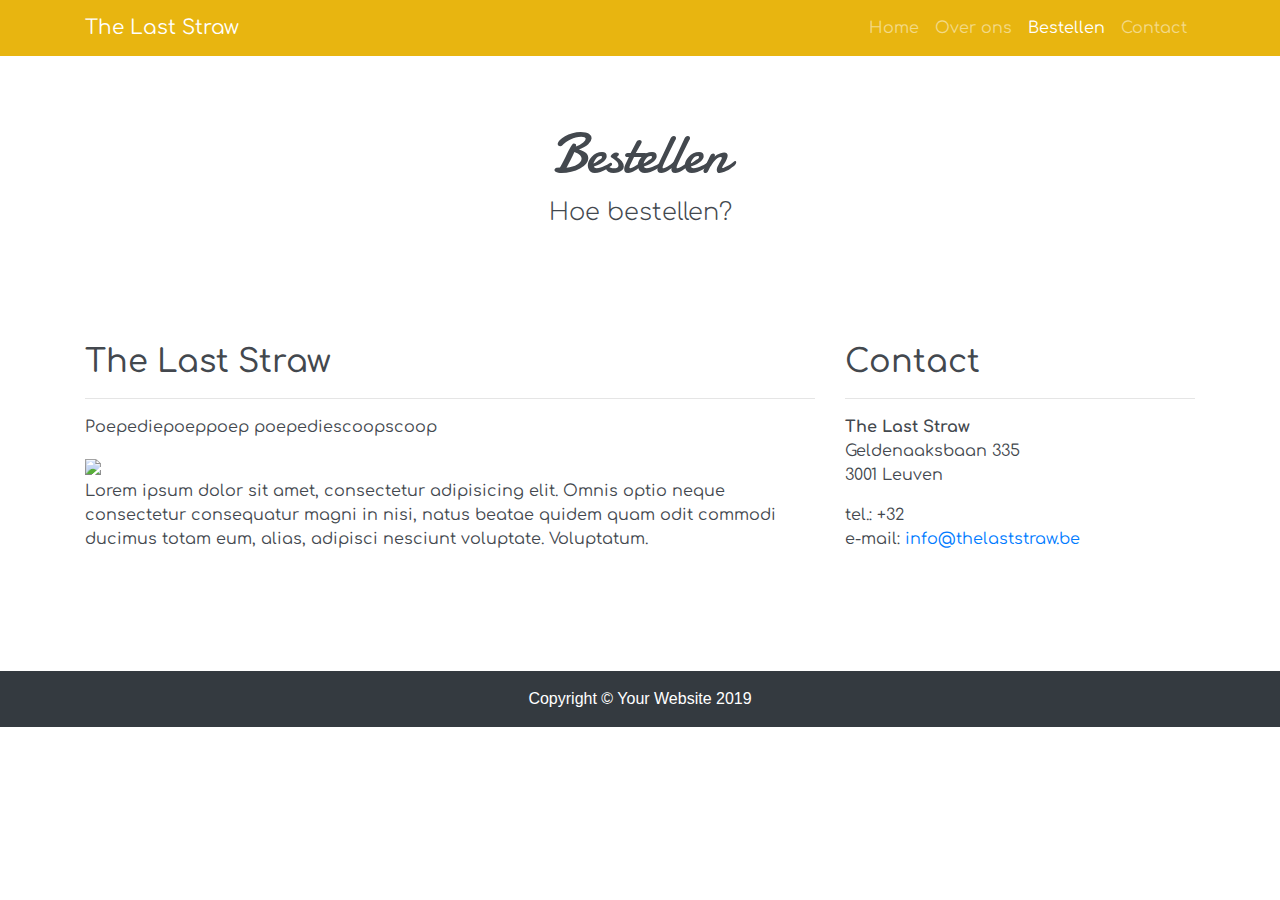
==== Bestellen.html @ 6fdafc77 "initial commit" ====
<!DOCTYPE html>
<html lang="en">

<head>
<link href="https://fonts.googleapis.com/css?family=Comfortaa|Damion" rel="stylesheet">
  <meta charset="utf-8">
  <meta name="viewport" content="width=device-width, initial-scale=1, shrink-to-fit=no">
  <meta name="description" content="">
  <meta name="author" content="">

  <title>Business Frontpage - Start Bootstrap Template</title>

  <!-- Bootstrap core CSS -->
  <link href="vendor/bootstrap/css/bootstrap.min.css" rel="stylesheet">

  <!-- Custom styles for this template -->
  <link href="css/business-frontpage.css" rel="stylesheet">

</head>

<body>

  <!-- Navigation -->
  <nav class="navbar navbar-expand-lg navbar-dark yellow fixed-top">
    <div class="container">
      <a class="navbar-brand font" href="#">The Last Straw</a>
      <button class="navbar-toggler" type="button" data-toggle="collapse" data-target="#navbarResponsive" aria-controls="navbarResponsive" aria-expanded="false" aria-label="Toggle navigation">
        <span class="navbar-toggler-icon"></span>
      </button>
      <div class="collapse navbar-collapse font" id="navbarResponsive">
        <ul class="navbar-nav ml-auto">
          <li class="nav-item">
            <a class="nav-link" href="index.html">Home
            </a>
          </li>
          <li class="nav-item">
            <a class="nav-link" href="OverOns.html">Over ons</a>
          </li>
          <li class="nav-item active">
            <a class="nav-link" href="Bestellen.html">Bestellen</a>
          </li>
          <li class="nav-item">
            <a class="nav-link" href="Contact.html">Contact</a>
          </li>
        </ul>
      </div>
    </div>
  </nav>

  <!-- Header -->
  <header class="py-3 mb-5 white">
    <div class="container h-100">
      <div class="row h-100 align-items-center">
        <div class="col-lg-12">
          <h1 class="display-4 zwart mt-5 mb-2 text-center">Bestellen</h1>
          <p class="lead mb-5 zwart ondertitel font text-center">Hoe bestellen?</p>
        </div>
      </div>
    </div>
  </header>

  <!-- Page Content -->
  <div class="container">

    <div class="row font">
      <div class="col-md-8 mb-5">
        <h2>The Last Straw</h2>
        <hr>
        <p class="justify font">Poepediepoeppoep poepediescoopscoop</p>
        <img src="Images/Straws.jpg" class="img-fluid">
          <p>Lorem ipsum dolor sit amet, consectetur adipisicing elit. Omnis optio neque consectetur consequatur magni in nisi, natus beatae quidem quam odit commodi ducimus totam eum, alias, adipisci nesciunt voluptate. Voluptatum.</p>
        
      </div>
      <div class="col-md-4 mb-5">
        <h2>Contact</h2>
        <hr>
        <address>
          <strong>The Last Straw</strong>
          <br>Geldenaaksbaan 335
          <br>3001 Leuven
          <br>
        </address>
        <address>
          tel.: +32
          <br>
          e-mail:
          <a href="mailto:info@thelaststraw.be">info@thelaststraw.be</a>
        </address>
      </div>
    </div>
    <!-- /.row -->
    <div class="row">

    <div class="col-md-8 mb-5">
        <h2>
        </h2>
        
    </div>
    <!-- /.row -->

  </div>
  <!-- /.container -->

  <!-- Footer -->
  <footer class="py-3 footer bg-dark">
    <div class="container">
      <p class="m-0 text-center text-white">Copyright &copy; Your Website 2019</p>
    </div>
    <!-- /.container -->
  </footer>

  <!-- Bootstrap core JavaScript -->
  <script src="vendor/jquery/jquery.min.js"></script>
  <script src="vendor/bootstrap/js/bootstrap.bundle.min.js"></script>

</body>

</html>
---- css/business-frontpage.css ----
/*!
 * Start Bootstrap - Busines Frontpage (https://startbootstrap.com/template-overviews/business-frontpage)
 * Copyright 2013-2019 Start Bootstrap
 * Licensed under MIT (https://github.com/BlackrockDigital/startbootstrap-business-frontpage/blob/master/LICENSE)
 */
body{
  padding-top: 56px;
}
header{
    background-color: #E8B510;
}

h1{
    font-family: 'Damion', cursive;
}
navbar-brand{
    color: #43484E
}
.zwart{
    color: #43484E
}

.justify{
    text-align: justify
}
.ondertitel{
    font-family: 'Comfortaa', cursive;
    font-size: 1.5em
}
.font{
    font-family: 'Comfortaa', cursive;
    color: #43484E;
}
.footer{
    position: absolute;
    width: 100%;
    left: 0;
    right: 0;
}
.white{
    background-color: white
}
.yellow{
    background-color: #E8B510;
}
.black{
    background-color: #43484E
}
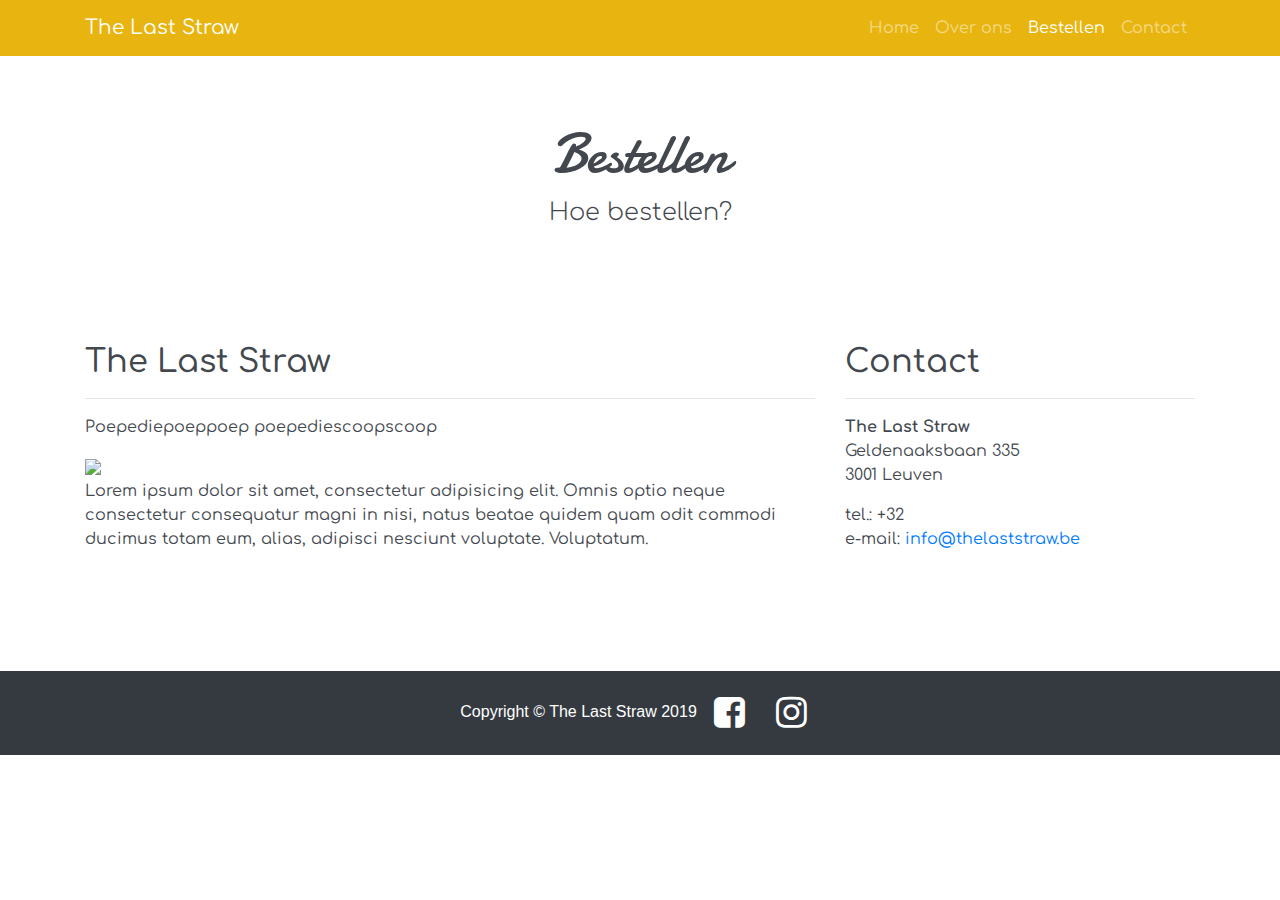
==== commit a68146ac: "Update title" ====
--- a/Bestellen.html
+++ b/Bestellen.html
@@ -2,13 +2,14 @@
 <html lang="en">
 
 <head>
+    <link rel="stylesheet" href="https://cdnjs.cloudflare.com/ajax/libs/font-awesome/4.7.0/css/font-awesome.min.css">
 <link href="https://fonts.googleapis.com/css?family=Comfortaa|Damion" rel="stylesheet">
   <meta charset="utf-8">
   <meta name="viewport" content="width=device-width, initial-scale=1, shrink-to-fit=no">
   <meta name="description" content="">
   <meta name="author" content="">
 
-  <title>Business Frontpage - Start Bootstrap Template</title>
+  <title>The Last Straw</title>
 
   <!-- Bootstrap core CSS -->
   <link href="vendor/bootstrap/css/bootstrap.min.css" rel="stylesheet">
@@ -104,7 +105,23 @@
   <!-- Footer -->
   <footer class="py-3 footer bg-dark">
     <div class="container">
-      <p class="m-0 text-center text-white">Copyright &copy; Your Website 2019</p>
+      <p class="m-0 text-center text-white">Copyright &copy; The Last Straw 2019   
+          <button class="btn"><i class="fa fa-facebook-square icon" style="font-size:36px" onclick="relocate_home()">
+
+              <script>
+                  function relocate_home()
+                  {location.href = "https://www.facebook.com/EstherCumps";}
+              </script> 
+            </i></button>
+          
+          <button class="btn"><i class="fa fa-instagram icon" style="font-size:36px" onclick="relocate_home2()">
+     
+              <script>
+                  function relocate_home2()
+                  {location.href = "https://www.instagram.com/thelaststrawbe/";} 
+              </script>
+              </i></button>
+        </p>
     </div>
     <!-- /.container -->
   </footer>
--- a/css/business-frontpage.css
+++ b/css/business-frontpage.css
@@ -46,3 +46,11 @@
 .black{
     background-color: #43484E
 }
+.logo{
+    width: 50%;
+    height: 65%;
+}
+.icon{
+    color: white;
+}
+
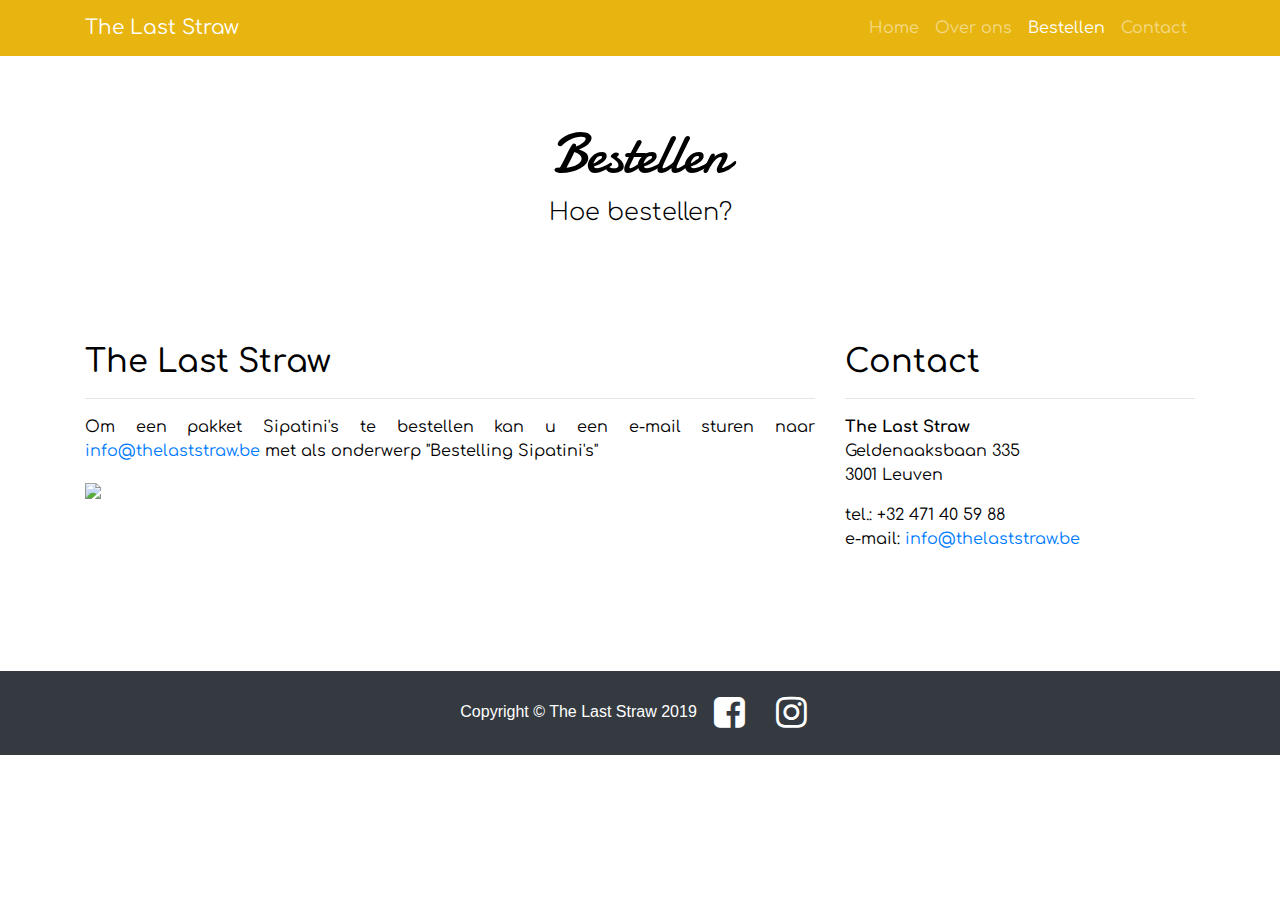
==== commit 7b8b3e8f: "Update title" ====
--- a/Bestellen.html
+++ b/Bestellen.html
@@ -67,9 +67,8 @@
       <div class="col-md-8 mb-5">
         <h2>The Last Straw</h2>
         <hr>
-        <p class="justify font">Poepediepoeppoep poepediescoopscoop</p>
+        <p class="justify font">Om een pakket Sipatini's te bestellen kan u een e-mail sturen naar <a href="mailto:info@thelaststraw.be">info@thelaststraw.be</a> met als onderwerp "Bestelling Sipatini's" </p>
         <img src="Images/Straws.jpg" class="img-fluid">
-          <p>Lorem ipsum dolor sit amet, consectetur adipisicing elit. Omnis optio neque consectetur consequatur magni in nisi, natus beatae quidem quam odit commodi ducimus totam eum, alias, adipisci nesciunt voluptate. Voluptatum.</p>
         
       </div>
       <div class="col-md-4 mb-5">
@@ -82,7 +81,7 @@
           <br>
         </address>
         <address>
-          tel.: +32
+          tel.: +32 471 40 59 88
           <br>
           e-mail:
           <a href="mailto:info@thelaststraw.be">info@thelaststraw.be</a>
@@ -106,21 +105,11 @@
   <footer class="py-3 footer bg-dark">
     <div class="container">
       <p class="m-0 text-center text-white">Copyright &copy; The Last Straw 2019   
-          <button class="btn"><i class="fa fa-facebook-square icon" style="font-size:36px" onclick="relocate_home()">
-
-              <script>
-                  function relocate_home()
-                  {location.href = "https://www.facebook.com/EstherCumps";}
-              </script> 
-            </i></button>
+          <button class="btn"><a target="_blank" href="https://www.facebook.com/The-Last-Straw-301156470594552/"><i class="fa fa-facebook-square icon" style="font-size:36px">
+            </i></a></button>
           
-          <button class="btn"><i class="fa fa-instagram icon" style="font-size:36px" onclick="relocate_home2()">
-     
-              <script>
-                  function relocate_home2()
-                  {location.href = "https://www.instagram.com/thelaststrawbe/";} 
-              </script>
-              </i></button>
+          <button class="btn"><a target="_blank" href="https://www.instagram.com/thelaststrawbe/"><i class="fa fa-instagram icon" style="font-size:36px">
+              </i></a></button>
         </p>
     </div>
     <!-- /.container -->
--- a/css/business-frontpage.css
+++ b/css/business-frontpage.css
@@ -14,10 +14,10 @@
     font-family: 'Damion', cursive;
 }
 navbar-brand{
-    color: #43484E
+    color: black
 }
 .zwart{
-    color: #43484E
+    color: black
 }
 
 .justify{
@@ -29,7 +29,7 @@
 }
 .font{
     font-family: 'Comfortaa', cursive;
-    color: #43484E;
+    color: black;
 }
 .footer{
     position: absolute;
@@ -44,11 +44,15 @@
     background-color: #E8B510;
 }
 .black{
-    background-color: #43484E
+    background-color: black
 }
 .logo{
-    width: 50%;
-    height: 65%;
+    width: 65%;
+    height: 75%;
+}
+.vlajo{
+    width: 20%;
+    height: 15%; 
 }
 .icon{
     color: white;
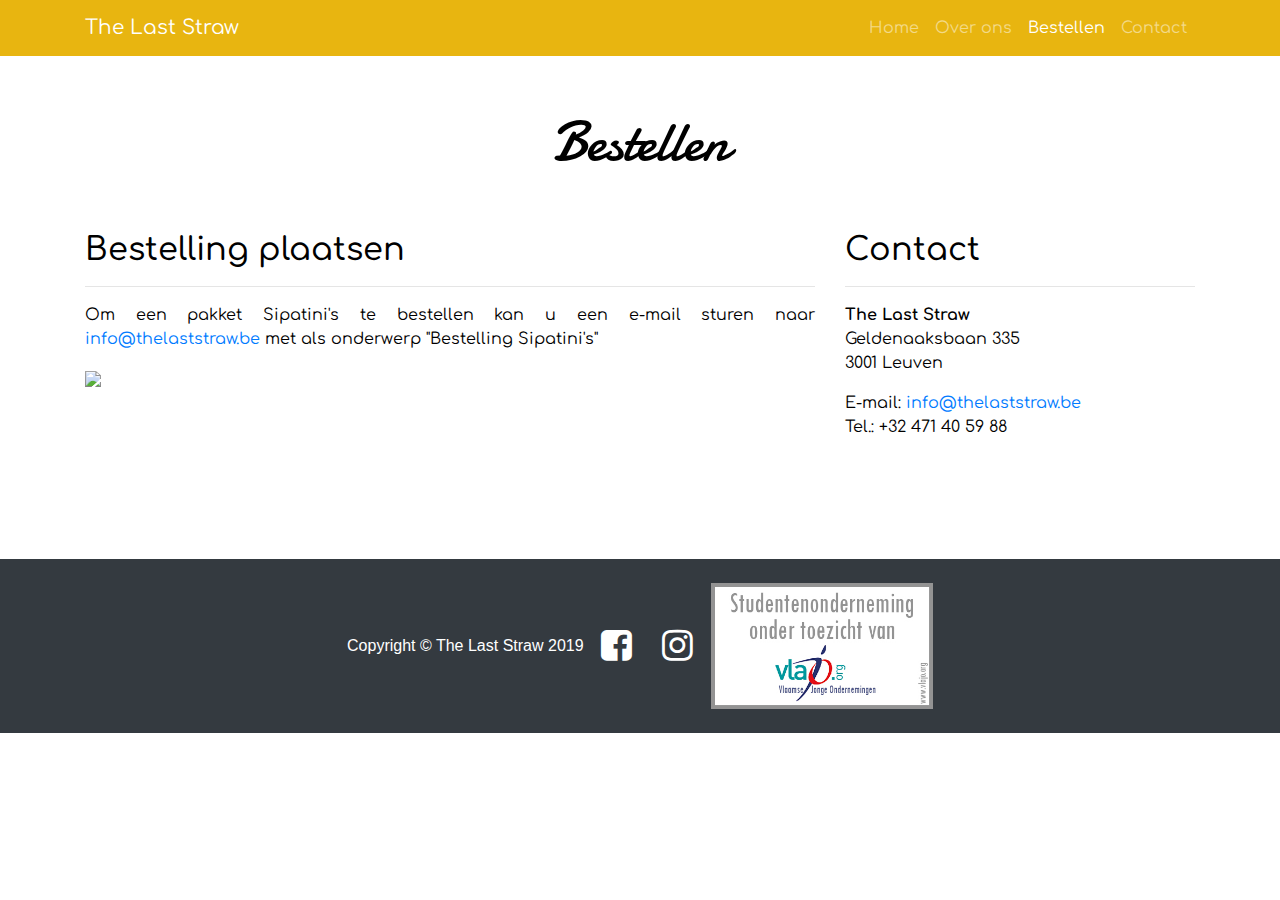
==== commit 228281c7: "Update title" ====
--- a/Bestellen.html
+++ b/Bestellen.html
@@ -10,7 +10,8 @@
   <meta name="author" content="">
 
   <title>The Last Straw</title>
-
+<link rel="shortcut icon" type="image/png" href="images/Sipatini2.png">
+    
   <!-- Bootstrap core CSS -->
   <link href="vendor/bootstrap/css/bootstrap.min.css" rel="stylesheet">
 
@@ -49,12 +50,12 @@
   </nav>
 
   <!-- Header -->
-  <header class="py-3 mb-5 white">
+  <header class="py-1 mb-1 white">
     <div class="container h-100">
       <div class="row h-100 align-items-center">
         <div class="col-lg-12">
           <h1 class="display-4 zwart mt-5 mb-2 text-center">Bestellen</h1>
-          <p class="lead mb-5 zwart ondertitel font text-center">Hoe bestellen?</p>
+          <p class="lead mb-5 zwart ondertitel font text-center"></p>
         </div>
       </div>
     </div>
@@ -65,7 +66,7 @@
 
     <div class="row font">
       <div class="col-md-8 mb-5">
-        <h2>The Last Straw</h2>
+        <h2>Bestelling plaatsen</h2>
         <hr>
         <p class="justify font">Om een pakket Sipatini's te bestellen kan u een e-mail sturen naar <a href="mailto:info@thelaststraw.be">info@thelaststraw.be</a> met als onderwerp "Bestelling Sipatini's" </p>
         <img src="Images/Straws.jpg" class="img-fluid">
@@ -81,10 +82,9 @@
           <br>
         </address>
         <address>
-          tel.: +32 471 40 59 88
-          <br>
-          e-mail:
-          <a href="mailto:info@thelaststraw.be">info@thelaststraw.be</a>
+          E-mail:
+          <a href="mailto:info@thelaststraw.be">info@thelaststraw.be</a><br>
+            Tel.: +32 471 40 59 88
         </address>
       </div>
     </div>
@@ -102,7 +102,7 @@
   <!-- /.container -->
 
   <!-- Footer -->
-  <footer class="py-3 footer bg-dark">
+  <footer class="py-4 footer bg-dark">
     <div class="container">
       <p class="m-0 text-center text-white">Copyright &copy; The Last Straw 2019   
           <button class="btn"><a target="_blank" href="https://www.facebook.com/The-Last-Straw-301156470594552/"><i class="fa fa-facebook-square icon" style="font-size:36px">
@@ -110,6 +110,8 @@
           
           <button class="btn"><a target="_blank" href="https://www.instagram.com/thelaststrawbe/"><i class="fa fa-instagram icon" style="font-size:36px">
               </i></a></button>
+          
+            <img src="images/button_onder_toezicht_van_Vlajovzw.jpg" class="img-fluid vlajo">
         </p>
     </div>
     <!-- /.container -->
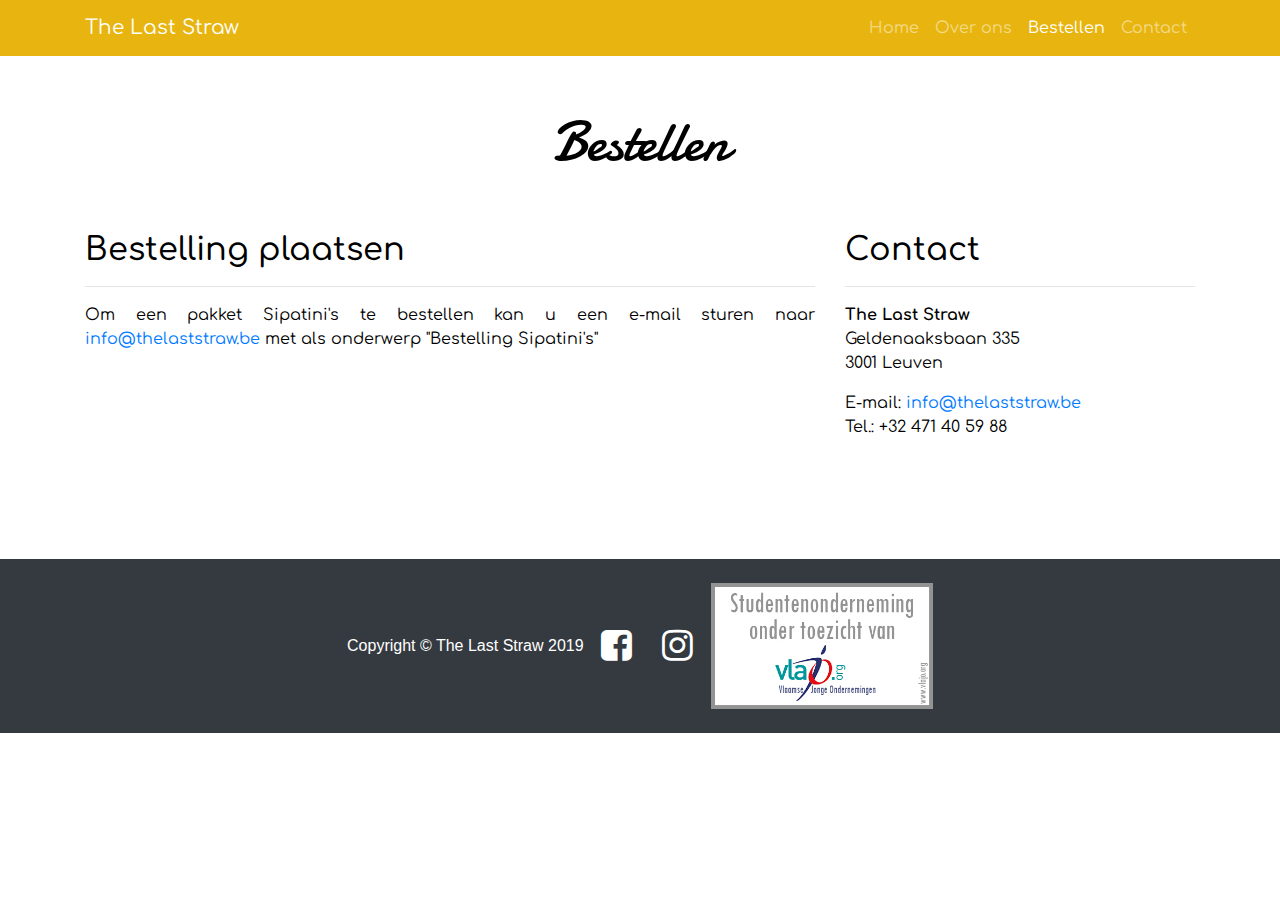
==== commit 579b2b85: "Update title" ====
--- a/Bestellen.html
+++ b/Bestellen.html
@@ -69,7 +69,7 @@
         <h2>Bestelling plaatsen</h2>
         <hr>
         <p class="justify font">Om een pakket Sipatini's te bestellen kan u een e-mail sturen naar <a href="mailto:info@thelaststraw.be">info@thelaststraw.be</a> met als onderwerp "Bestelling Sipatini's" </p>
-        <img src="Images/Straws.jpg" class="img-fluid">
+
         
       </div>
       <div class="col-md-4 mb-5">
@@ -111,7 +111,7 @@
           <button class="btn"><a target="_blank" href="https://www.instagram.com/thelaststrawbe/"><i class="fa fa-instagram icon" style="font-size:36px">
               </i></a></button>
           
-            <img src="images/button_onder_toezicht_van_Vlajovzw.jpg" class="img-fluid vlajo">
+            <a target="_blank" href="https://www.vlajo.org/"> <img src="images/button_onder_toezicht_van_Vlajovzw.jpg" class="img-fluid vlajo"> </a>
         </p>
     </div>
     <!-- /.container -->
--- a/css/business-frontpage.css
+++ b/css/business-frontpage.css
@@ -47,8 +47,8 @@
     background-color: black
 }
 .logo{
-    width: 65%;
-    height: 75%;
+    width: ;
+    height: ;
 }
 .vlajo{
     width: 20%;
@@ -57,4 +57,6 @@
 .icon{
     color: white;
 }
-
+.sipatini{
+    padding-bottom: 2em;
+}